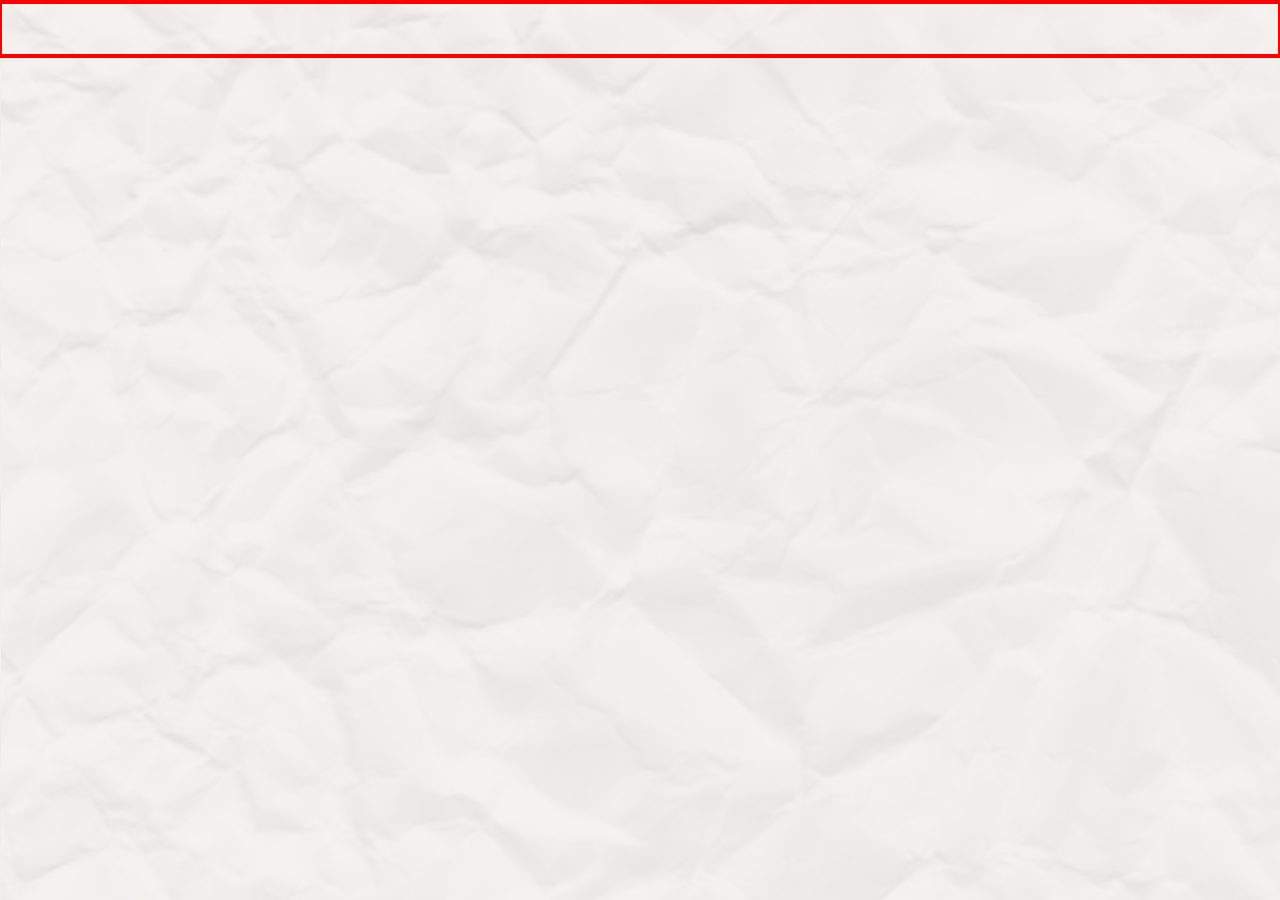
==== About.html @ 271e929d "adding files" ====
<!DOCTYPE html>
<html lang="en">
<head>
    <meta charset="UTF-8">
    <meta name="viewport" content="width=device-width, initial-scale=1.0">
    <meta name="description" content="About page for Cluster International and Fresh! Beverages." />
    <title>About Us</title>
    <link rel="stylesheet" href="styles.css"/>
</head>
<body>
    <main>

    </main>
    <footer>
        
    </footer>
</body>
---- styles.css ----
/* Author: Hellbender Creative Studio
   Date created: Oct 3rd 2026*/
   :root {
    --paletteOrange: #ED6206;
    --paletteGreen: #053406;
   }

@font-face {
    font-family: SoreanBold;
    src: url(./fonts/SoreanBold.otf);
}

   * {
    border: 1px;
    border-style: solid;
    border-color: red;
    text-align: center;
    /*font-family: ;*/
   }

   html {
    margin: 0;
   }

   body {
    padding: 0;
    margin: 0 auto;
    background-image: url("imgs/Background.png");
   }

/* GLOBAL
-------------------------------- */

.textOrange {
    color: var(--paletteOrange);
}

.sorean {
    font-family: SoreanBold;
}

/* HEADER
-------------------------------- */

header {
    position: relative;
}

nav {
    padding: 0;
    /* display: inline-block; */
    float: right;

}

.nav_logo {
      display: block;
    /* justify-content: center */;
    margin: 0;
    padding: 0;
    height: 15%;
    width: 15%;
    aspect-ratio: 1 / 1;
    display: inline-flex;
}

.nav_list {
    margin: 0;
    padding: 20px;
    list-style-type: none;
    display: flex;
    justify-content: space-around;
}

.nav_list_item {
    display: inline;
    padding-top: 10%;
    margin: 5px;
    
}

.nav_button {
    text-decoration: none;
}

.divider_bar {
    background-color: blueviolet;
    padding: 5px;
    margin-top: 4px;
}

/* MAIN - SECTION 1
-------------------------------- */

.section1_container {
    /* display: flex; */
    width: 100%;
    height: 200px;
    /* justify-content: center; */
}

.section1_pics {
    height: 100%; 
    width: 100%;
    z-index: -1;
}

.section1_button {
    position: relative;
    z-index: 1;
    font-size: 16px;
    padding: 10px;
    color: white;
    background-color: var(--paletteOrange);
    bottom: 50px;
    border-radius: 6px;
}

/* MAIN - SECTION 2
-------------------------------- */

.section2 {
    background-color: var(--paletteGreen);
    color: white;
}

.section2_img {
    height: 100%;
    width: 100%;
}

/* MAIN - SECTION 3
-------------------------------- */

/* FOOTER
-------------------------------- */

footer {
    
    display: flex;
    margin-top: 50px;
    color: white;
}

.footer_border {
    z-index: -1;
    height: 100%;
    width: 100%;
    overflow: hidden;
    margin-top: -400px;
    margin-bottom: -200px;
    position: absolute;
}

.footer_list1 {
    list-style-type: none;
    float: right;
    z-index: 2;
}

.footer_list1 li {
    display: inline;
}

.footer_list1 li a {
    text-decoration: none;
}

.footer_list2 {
    z-index: 2;
    list-style-type: none;
    float: right;
}

.footer_list2 li {
    display: inline;
}
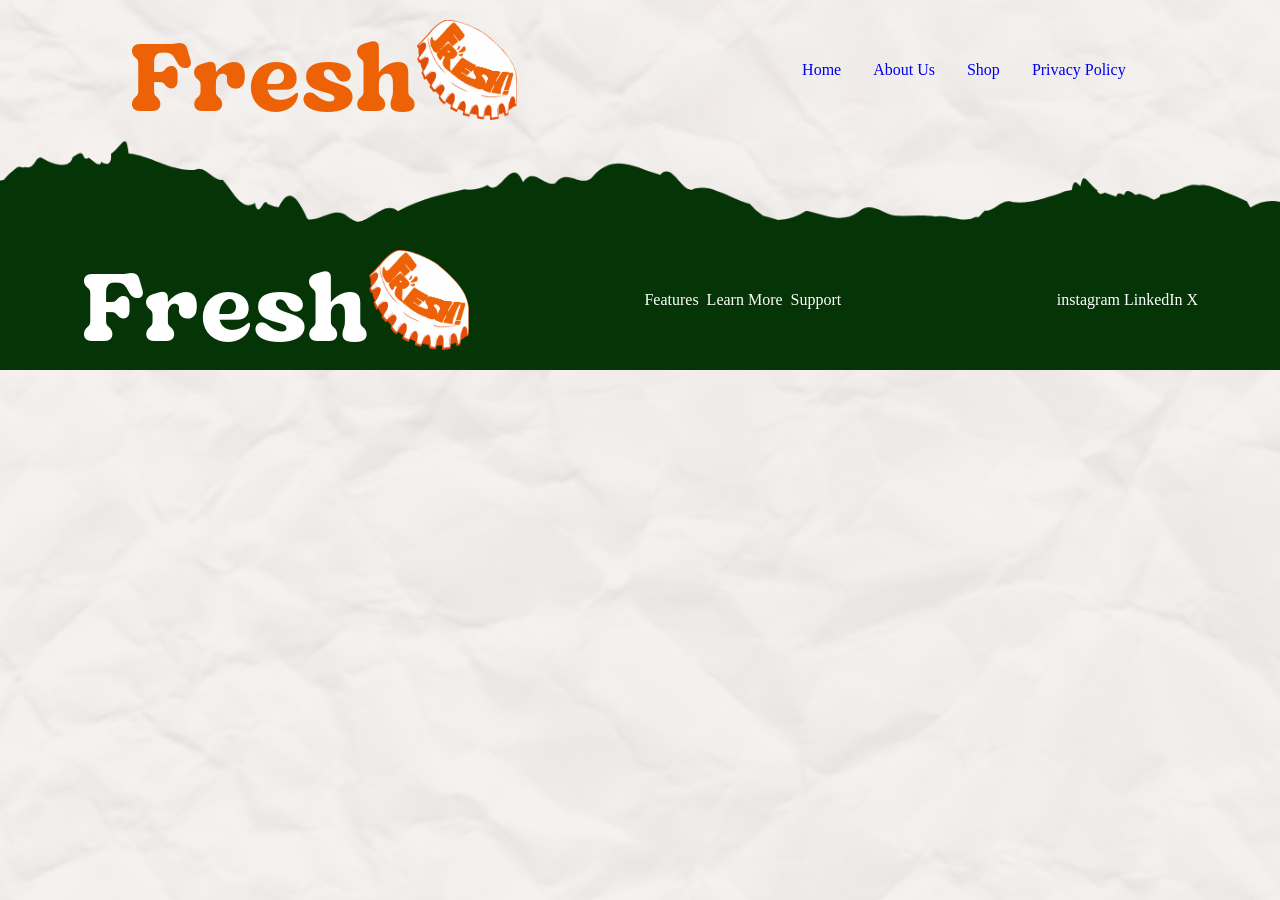
==== commit 488f3f75: "styled footer and got header & footer onto other pages. Finished privacy page. Realizing that the wa" ====
--- a/About.html
+++ b/About.html
@@ -8,10 +8,60 @@
     <link rel="stylesheet" href="styles.css"/>
 </head>
 <body>
+    <header>
+        <div>
+            <h1 class="sorean textOrange">Fresh</h1>
+            <img src="imgs/cap!.png" class="nav_logo" alt="Fresh! Bottle Cap Logo">
+        </div>
+        <nav>
+            <ul class="nav_list">
+                <li class="nav_list_item">
+                    <a class="nav_button" href="./index.html">Home</a>
+                </li>
+                <li class="nav_list_item">
+                    <a class="nav_button" href="./about.html">About Us</a>
+                </li>
+                <li class="nav_list_item">
+                    <a class="nav_button" href="./shop.html">Shop</a>
+                </li>
+                <li class="nav_list_item">
+                    <a class="nav_button" href="./privacy.html">Privacy Policy</a>
+                </li>
+            </ul>
+        </nav>
+        <div class="divider_bar"></div>
+        <div class="divider_bar2"></div>
+    </header>
     <main>
 
     </main>
     <footer>
-        
+        <div>
+            <h1 class="sorean">Fresh</h1>
+            <img src="imgs/cap!.png" class="footer_nav_logo" alt="Fresh! Bottle Cap Logo">
+        </div>
+        <ul class="footer_list1">
+            <li class="">
+                <a class="footer_link" href="" target="_blank">Features</a>
+            </li>
+            <li class="">
+                <a class="footer_link" href="" target="_blank">Learn More</a>
+            </li>
+            <li class="">
+                <a class="footer_link" href="" target="_blank">Support</a>
+            </li>
+        </ul>
+        <ul class="footer_list2">
+            <li class="">
+                instagram
+            </li>
+            <li class="">
+                LinkedIn
+            </li>
+            <li class="">
+                X
+            </li>
+        </ul>
     </footer>
-</body>+</body>
+</html>
--- a/styles.css
+++ b/styles.css
@@ -11,11 +11,10 @@
 }
 
    * {
-    border: 1px;
+    /* border: 1px;
     border-style: solid;
-    border-color: red;
+    border-color: red; */
     text-align: center;
-    /*font-family: ;*/
    }
 
    html {
@@ -43,76 +42,133 @@
 -------------------------------- */
 
 header {
-    position: relative;
+    margin-top: 20px;
+    display: flex;
+    flex-wrap: wrap;
+    justify-content: space-around;
+    align-items: flex-end;
+}
+
+header div h1 {
+    font-size: 96px;
+    margin: 0;
+    margin-bottom: -25px;
+}
+
+header div {
+    display: flex;
 }
 
 nav {
     padding: 0;
-    /* display: inline-block; */
-    float: right;
-
+    align-self: center;
 }
 
 .nav_logo {
-      display: block;
-    /* justify-content: center */;
-    margin: 0;
-    padding: 0;
-    height: 15%;
-    width: 15%;
+    margin: 0;
+    padding: 0;
+    height: 100px;
+    width: 100px;
     aspect-ratio: 1 / 1;
     display: inline-flex;
 }
 
 .nav_list {
-    margin: 0;
-    padding: 20px;
+    margin: 8px;
+    padding: 0;
     list-style-type: none;
     display: flex;
     justify-content: space-around;
 }
 
 .nav_list_item {
-    display: inline;
-    padding-top: 10%;
-    margin: 5px;
+    margin: 0 8px;
     
 }
 
 .nav_button {
     text-decoration: none;
+    padding: 4px 8px;
 }
 
 .divider_bar {
     background-color: blueviolet;
-    padding: 5px;
+    height: 8px;
+    width: 1280px;
     margin-top: 4px;
+    background: 
+        linear-gradient(
+        90deg,
+        transparent 50%,
+        var(--paletteOrange) 50%),
+        
+        /* linear-gradient(
+        90deg,
+        transparent 50%,
+        var(--paletteGreen) 50%), */
+        
+        linear-gradient(
+        180deg,
+        transparent 50%) 0 50%,
+        transparent 50%
+        ;
+    background-repeat: repeat-x, repeat-y;
+    background-size: 16px 16px;
+}
+
+.divider_bar2 {
+    background-color: blueviolet;
+    height: 8px;
+    width: 1280px;
+    background: 
+       linear-gradient(
+        90deg,
+        var(--paletteOrange) 50%,
+        transparent 50%),
+        
+        /* linear-gradient(
+        90deg,
+        transparent 50%,
+        var(--paletteGreen) 50%), */
+        
+        linear-gradient(
+        180deg,
+        transparent 50%) 0 50%,
+        transparent 50%;
+    background-repeat: repeat-x, repeat-y;
+    background-size: 16px 16px;
 }
 
 /* MAIN - SECTION 1
 -------------------------------- */
 
+.section1 h1 {
+    font-size: 60px;
+    margin-top: 12px;
+    margin-bottom: 12px;
+}
+
 .section1_container {
-    /* display: flex; */
-    width: 100%;
-    height: 200px;
-    /* justify-content: center; */
-}
-
-.section1_pics {
-    height: 100%; 
-    width: 100%;
-    z-index: -1;
+    display: flex;
+    flex-direction: column;
+    justify-content: center;
+    align-items: flex-end;
+    background-image: url("./imgs/home\ page\ edited.png");
+    background-size: 100vw, 100vh;
+    background-repeat: no-repeat;
+    background-position: center;
+    width: 100vw;
+    height: 40vw;
+    
 }
 
 .section1_button {
-    position: relative;
     z-index: 1;
-    font-size: 16px;
+    font-size: 24px;
+    margin: auto auto 20px;
     padding: 10px;
     color: white;
     background-color: var(--paletteOrange);
-    bottom: 50px;
     border-radius: 6px;
 }
 
@@ -120,13 +176,48 @@
 -------------------------------- */
 
 .section2 {
+    display: inline-flex;
+    justify-content: center;
     background-color: var(--paletteGreen);
     color: white;
 }
 
 .section2_img {
-    height: 100%;
-    width: 100%;
+    height: 55vw;
+    width: 55vw;
+    margin-top: -50px;
+    margin-bottom: -50px;
+}
+
+.section2_button {
+    font-size: 24px;
+    margin: auto auto 20px;
+    padding: 10px;
+    color: white;
+    background-color: var(--paletteOrange);
+    border-radius: 6px;
+}
+
+.section2_left h1 {
+    text-align: left;
+    margin: 0;
+    padding-top: 10px;
+    padding-left: 5vw;
+    padding-bottom: 10px;
+    font-size: 68px;
+    background-image: url(./imgs/scribbleicon.png);
+    background-size: 375px;
+    background-repeat: no-repeat;
+    background-position-x: 12%;
+    background-position-y: 12%;
+}
+
+.section2_left p {
+    text-align: left;
+    font-size: 32px;
+    margin: 0;
+    padding: 10px;
+    padding-left: 5vw;
 }
 
 /* MAIN - SECTION 3
@@ -136,42 +227,81 @@
 -------------------------------- */
 
 footer {
-    
-    display: flex;
-    margin-top: 50px;
-    color: white;
-}
-
-.footer_border {
-    z-index: -1;
-    height: 100%;
-    width: 100%;
-    overflow: hidden;
-    margin-top: -400px;
-    margin-bottom: -200px;
-    position: absolute;
+    display: flex;
+    flex-wrap: wrap;
+    justify-content: space-around;
+    align-items: flex-end;
+    padding-top: 110px;
+    padding-bottom: 20px;
+    color: white;
+    width: 100vw;
+    background-image: url(./imgs/bottompagerip.png);
+    background-size: 1280px;
+    background-repeat: no-repeat;
+    background-position: bottom;
+    background-position-x: center;
+    background-position-y: 81%;
+}
+
+footer div {
+    display: inline-flex;
+}
+
+footer div h1 {
+    font-size: 96px;
+    margin: 0;
+    margin-bottom: -25px;
+}
+
+.footer_nav_logo {
+    margin: 0;
+    padding: 0;
+    height: 100px;
+    width: 100px;
+    aspect-ratio: 1 / 1;
+    display: inline-flex;
 }
 
 .footer_list1 {
+    margin: 8px;
+    padding: 0;
     list-style-type: none;
-    float: right;
-    z-index: 2;
+    display: flex;
+    justify-content: space-around;
+    align-self: center;
 }
 
 .footer_list1 li {
     display: inline;
-}
-
-.footer_list1 li a {
+    margin: 4px;
+}
+
+.footer_link {
     text-decoration: none;
+}
+
+.footer_link:visited {
+    text-decoration: none;
+    color: white;
 }
 
 .footer_list2 {
     z-index: 2;
     list-style-type: none;
-    float: right;
+    align-self: center;
 }
 
 .footer_list2 li {
     display: inline;
+}
+
+
+
+.privacy_policy {
+    text-align: left;
+    margin: 20px;
+}
+
+.privacy_policy_list li {
+    text-align: left;
 }
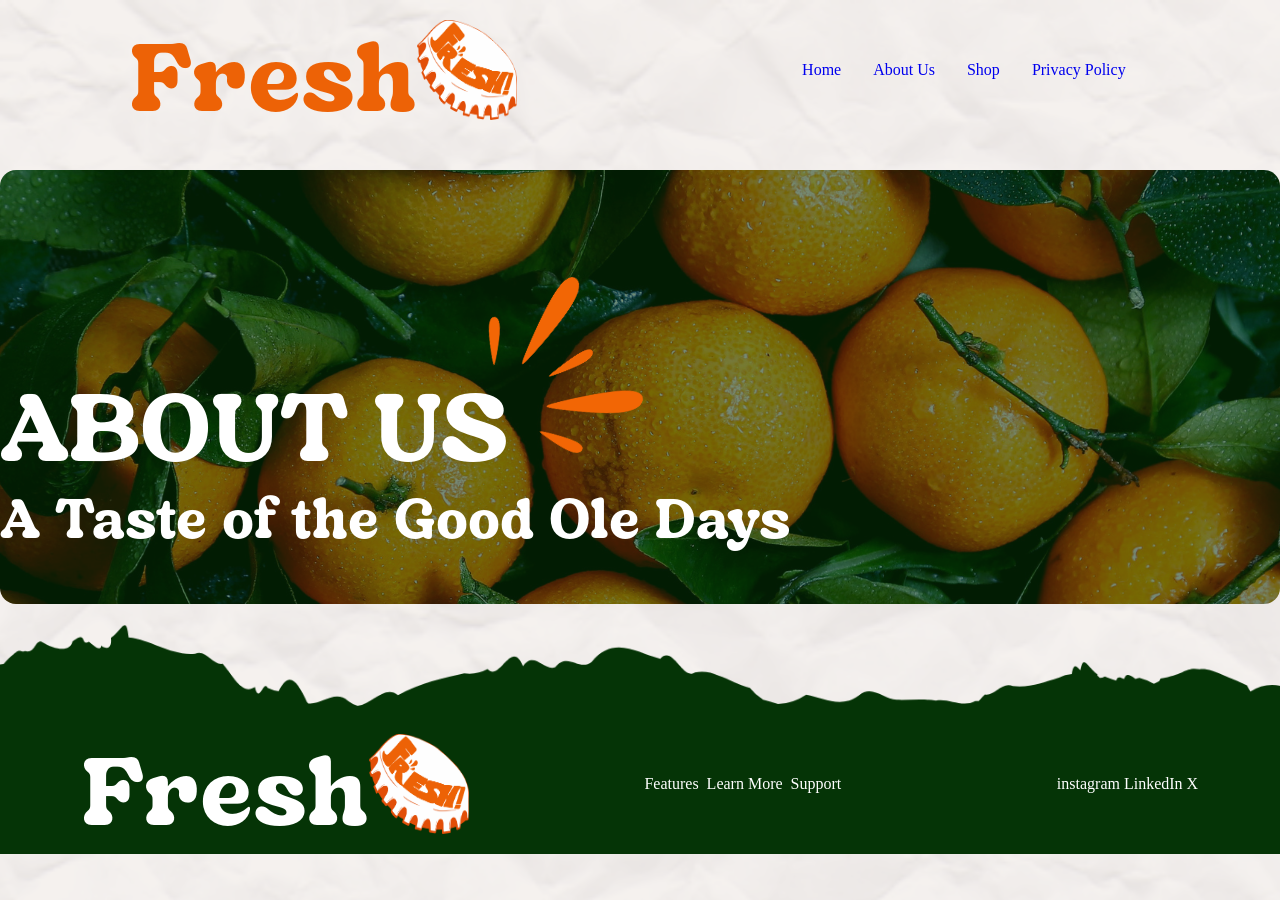
==== commit 77ad0df3: "started building and styling about page, next add other sections and fix landing title styling" ====
--- a/About.html
+++ b/About.html
@@ -33,7 +33,18 @@
         <div class="divider_bar2"></div>
     </header>
     <main>
-
+        <section class="about_landing">
+            <div class="about_landing_container">
+                <div class="about_title_container">
+                    <h1 class="sorean">ABOUT US</h1>
+                    <img src="./imgs/aboutdropsicon.png" alt="Orange droplets text decoration">
+                </div>
+                <h2 class="sorean">A Taste of the Good Ole Days</h2>
+            </div>
+        </section>
+        <section></section>
+        <section></section>
+        <section></section>
     </main>
     <footer>
         <div>
--- a/styles.css
+++ b/styles.css
@@ -32,6 +32,10 @@
 
 .textOrange {
     color: var(--paletteOrange);
+}
+
+.textGreen {
+    color: var(--paletteGreen);
 }
 
 .sorean {
@@ -304,4 +308,166 @@
 
 .privacy_policy_list li {
     text-align: left;
+}
+
+/* ABOUT PAGE
+-------------------------------- */
+.about_landing {
+    display: flex;
+    justify-content: flex-start;
+    text-align: start;
+    margin-top: 30px;
+}
+
+.about_landing_container {
+    width: 100vw;
+    margin-bottom: 20px;
+    padding-top: 200px;
+    border-radius: 16px;
+    
+    background-image: url(./imgs/About\ Us\ Background.png);
+}
+
+.about_title_container {
+
+}
+
+.about_title_container h1 {
+    margin: 0;
+    font-size: 96px;
+    text-align: start;
+    color: white;
+}
+
+.about_title_container img {
+    position: absolute;
+    /* margin-left: 40vw;
+    margin-right: 40vw; */
+    /* margin-top: -260px; */
+    top: 230px;
+    left: 410px;
+    height: 300px;
+    width: 300px;
+    rotate: 135deg;
+}
+
+.about_landing_container h2 {
+    margin-top: -10px;
+    font-size: 56px;
+    text-align: start;
+    color: white;
+}
+
+/* SHOP PAGE
+-------------------------------- */
+
+.shop_page {
+    padding-left: 40px;
+    padding-right: 40px;
+    display: grid;
+    grid-template-columns: repeat(12, 1fr);
+    grid-template-rows: repeat(8, 1fr);
+    gap: 20px;
+}
+
+.shop_title {
+    margin: 10px;
+    font-size: 40px;
+}
+
+.coocoo {
+    width: 45vw;
+    height: 40vw;
+    border-radius: 16px;
+    background-image: url(./imgs/cola\ final.png);
+    background-repeat: repeat-x;
+    background-size: 23vw;
+    grid-column-start: 1;
+    grid-column-end: 7;
+    grid-row-start: 1;
+    grid-row-end: 3;
+}
+
+.coocoobox {
+    width: 45vw;
+    height: 40vw;
+    grid-column-start: 7;
+    grid-column-end: 13;
+    grid-row-start: 1;
+    grid-row-end: 3;
+}
+
+/* .drink_desc1 {
+    grid-column-start: 7;
+    grid-column-end: 13;
+    grid-row-start: 1;
+    grid-row-end: 2;
+}
+
+.sb1 {
+    grid-column-start: 7;
+    grid-column-end: 13;
+    grid-row-start: 2;
+    grid-row-end: 3; 
+} */
+
+
+.diet {
+    width: 45vw;
+    height: 40vw;
+    border-radius: 16px;
+    background-image: url(./imgs/diet\ final.png);
+    background-repeat: repeat-x;
+    background-size: 23vw;
+    grid-column-start: 7;
+    grid-column-end: 13;
+    grid-row-start: 3;
+    grid-row-end: 5;
+}
+
+.dietbox {
+    grid-column-start: 1;
+    grid-column-end: 7;
+    grid-row-start: 3;
+    grid-row-end: 5;
+}
+
+.orange {
+    width: 45vw;
+    height: 40vw;
+    border-radius: 16px;
+    background-image: url(./imgs/orange\ final.png);
+    background-repeat: repeat-x;
+    background-size: 23vw;
+    grid-column-start: 1;
+    grid-column-end: 7;
+    grid-row-start: 5;
+    grid-row-end: 7;
+}
+
+.orangebox {
+    grid-column-start: 7;
+    grid-column-end: 13;
+    grid-row-start: 5;
+    grid-row-end: 7;
+}
+
+.strawberry {
+    width: 45vw;
+    height: 40vw;
+    border-radius: 16px;
+    background-image: url(./imgs/strawberry\ final.png);
+    background-repeat: repeat-x;
+    background-size: 23vw;
+    grid-column-start: 7;
+    grid-column-end: 13;
+    grid-row-start: 7;
+    grid-row-end: 9;
+}
+
+.strawbox {
+    grid-column-start: 1;
+    grid-column-end: 7;
+    grid-row-start: 7;
+    grid-row-end: 9;
 }
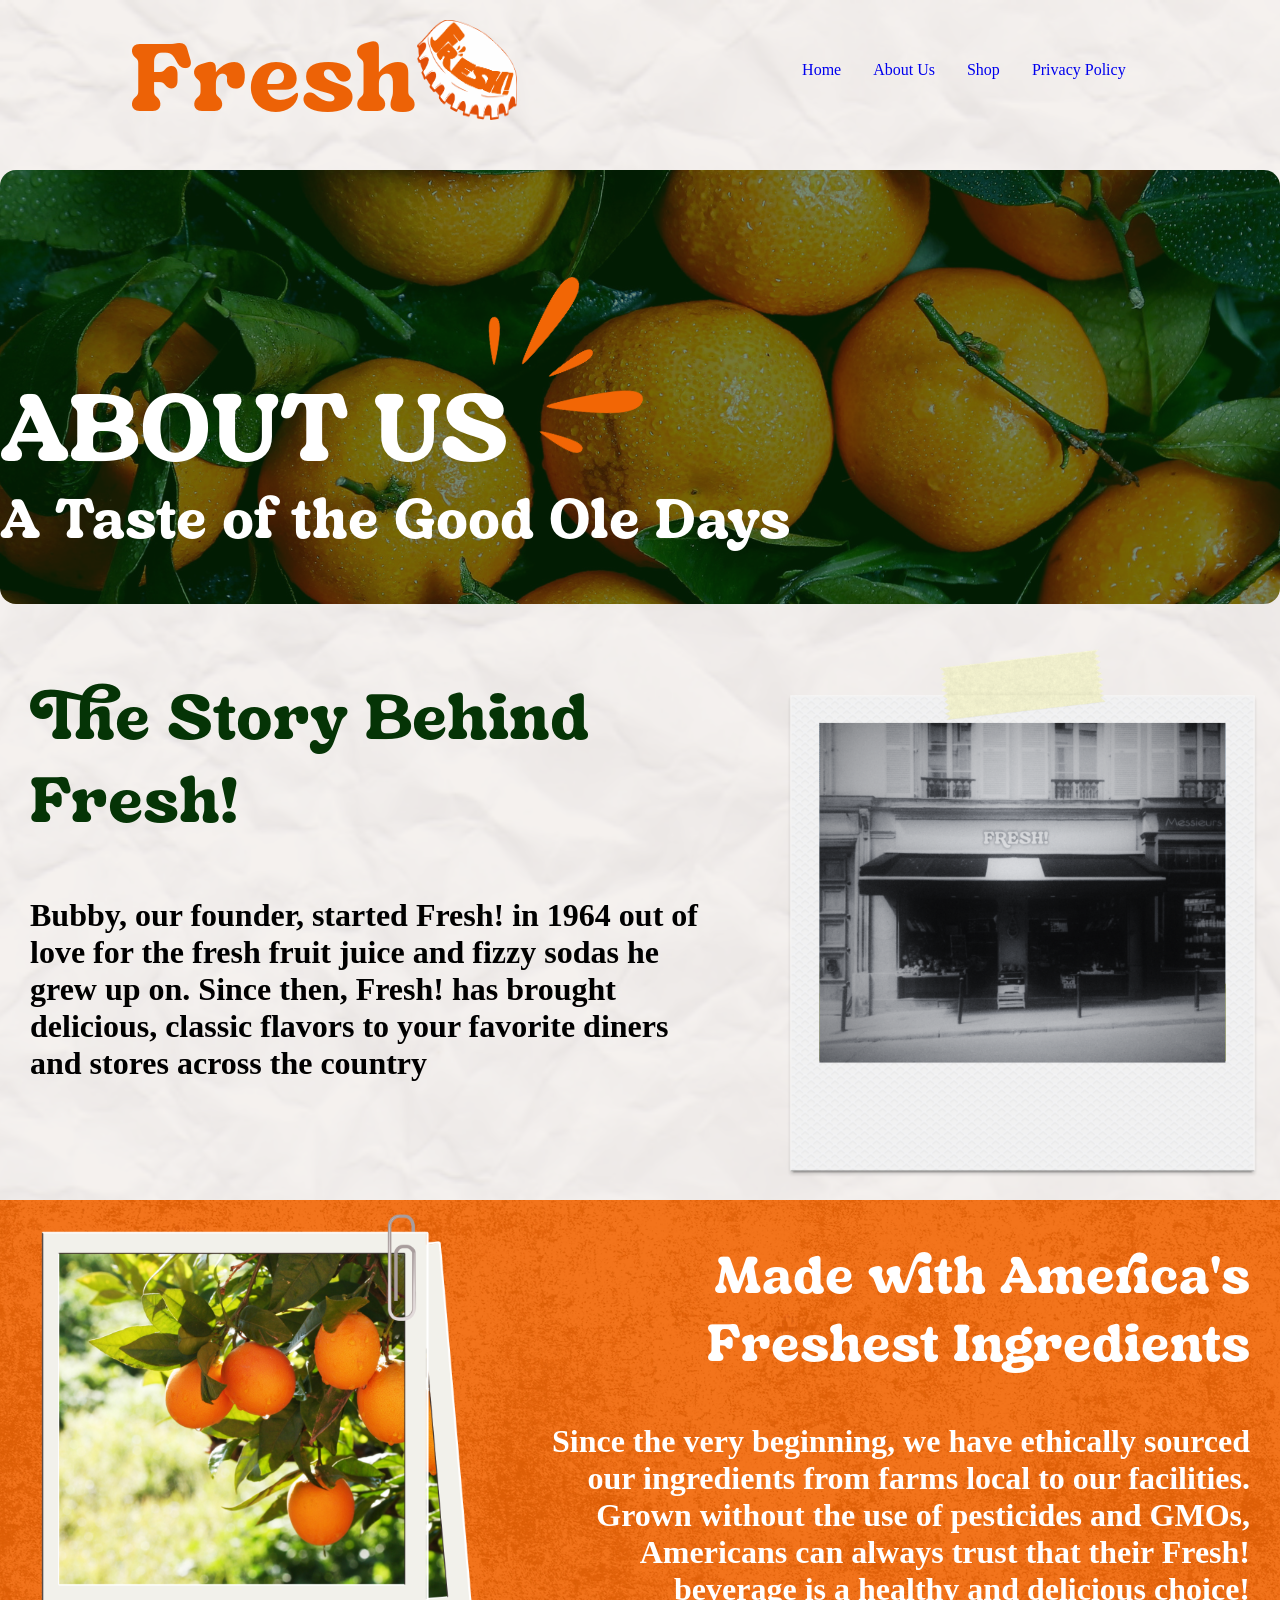
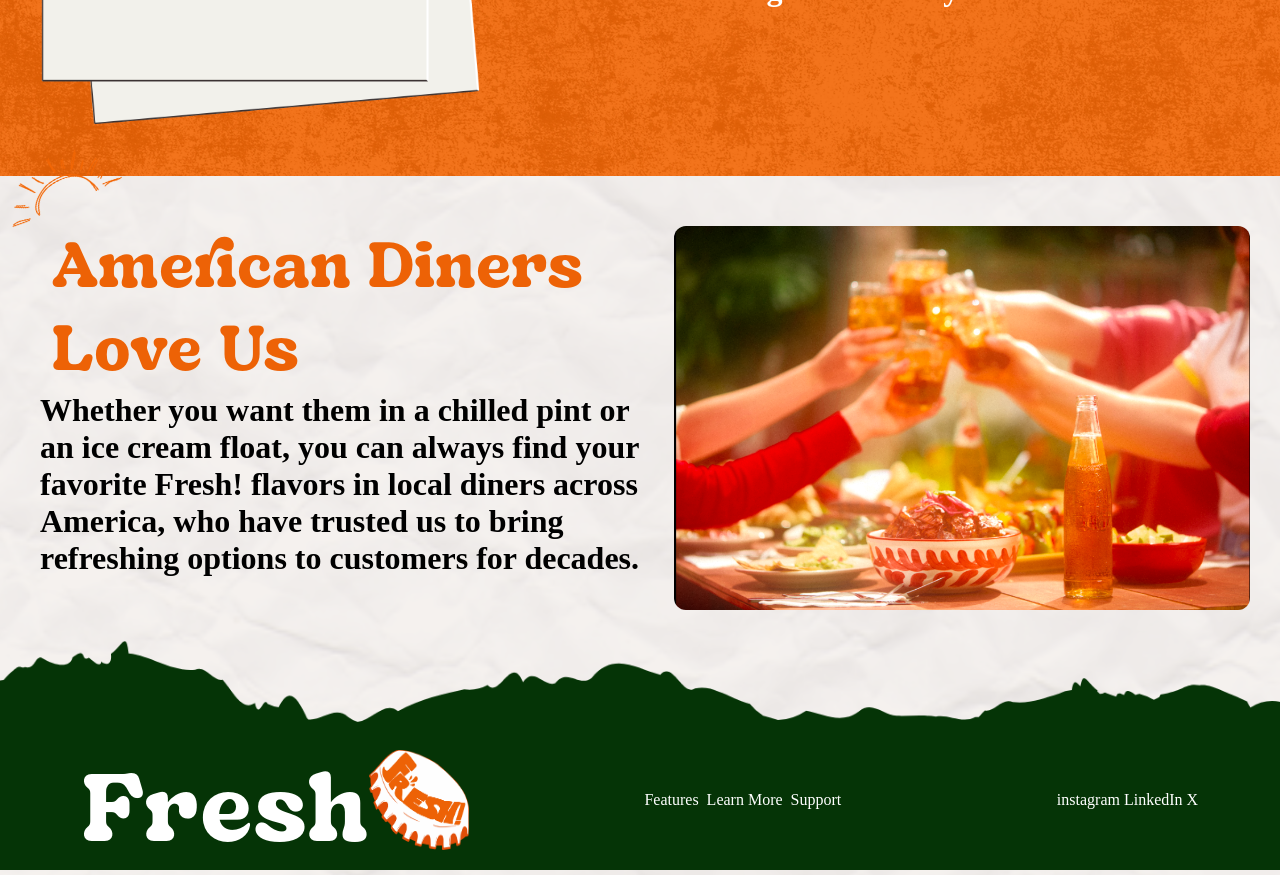
==== commit 9ca226ec: "finished about page (except text decoration droplets and sun icon are styled in a hacky way), next: " ====
--- a/About.html
+++ b/About.html
@@ -42,9 +42,28 @@
                 <h2 class="sorean">A Taste of the Good Ole Days</h2>
             </div>
         </section>
-        <section></section>
-        <section></section>
-        <section></section>
+        <section class="story">
+            <div class="story_desc">
+                <h1 class="textGreen sorean">The Story Behind Fresh!</h1>
+                <h2>Bubby, our founder, started Fresh! in 1964 out of love for the fresh fruit juice and fizzy sodas he grew up on. Since then, Fresh! has brought delicious, classic flavors to your favorite diners and stores across the country</h2>
+            </div>
+            <img src="./imgs/freshstorefront.png" alt="A polaroid picture of the very first Fresh store.">
+        </section>
+        <section class="about_orange">
+            <img src="./imgs/Middle oranges photo.png" alt="Fresh oranges">
+            <div class="about_orange_text">
+                <h1 class="sorean">Made with America's Freshest Ingredients</h1>
+                <h2>Since the very beginning, we have ethically sourced our ingredients from farms local to our facilities. Grown without the use of pesticides and GMOs, Americans can always trust that their Fresh! beverage is a healthy and delicious choice!</h2>
+            </div>
+        </section>
+        <section class="diners">
+            <div class="diners_text">
+                <img src="./imgs/halfsunicon.png" alt="Orange sun scribble text decoration">
+                <h1 class="textOrange sorean">American Diners Love Us</h1>
+                <h2>Whether you want them in a chilled pint or an ice cream float, you can always find your favorite Fresh! flavors in local diners across America, who have trusted us to bring refreshing options to customers for decades.</h2>
+            </div>
+            <img src="./imgs/about bottom photo.png" alt="A toast made with delicious Fresh soda">
+        </section>
     </main>
     <footer>
         <div>
--- a/styles.css
+++ b/styles.css
@@ -358,6 +358,100 @@
     color: white;
 }
 
+.story {
+    display: flex;
+    flex-direction: row;
+    padding-left: 30px;
+}
+
+.story_desc h1 {
+    padding-right: 10px;
+    text-align: left;
+    font-size: 64px;
+}
+
+.story_desc h2 {
+    padding-right: 50px;
+    text-align: left;
+    font-size: 32px;
+}
+
+.story img {
+    height: 45vw;
+    width: 45vw;
+}
+
+.about_orange {
+    display: flex;
+    flex-direction: row;
+    background-image: url(./imgs/aboutorangebackground.png);
+    background-repeat: repeat;
+}
+
+.about_orange img {
+    height: 45vw;
+    width: 45vw;
+}
+.about_orange_text {
+    padding-right: 30px;
+}
+
+.about_orange_text h1 {
+    color: white;
+    text-align: right;
+    font-size: 52px;
+    margin-left: -30px;
+}
+
+.about_orange_text h2 {
+    color: white;
+    text-align: right;
+    font-size: 32px;
+}
+
+.diners {
+    display: flex;
+    flex-direction: row;
+    padding: 30px;
+    padding-top: 50px
+}
+
+.diners img {
+    height: 30vw;
+    width: 45vw;
+    border-radius: 12px;
+}
+
+.diners_text {
+    padding-right: 10px;
+}
+
+.diners_text img {
+    position: absolute;
+    /* margin-left: 40vw;
+    margin-right: 40vw; */
+    /* margin-top: -260px; */
+    top: 1712px;
+    left: -10px;
+    height: 140px;
+    width: 140px;
+    rotate: -20deg;
+}
+
+.diners_text h1 {
+    margin: 0;
+    padding-left: 22px;
+    text-align: left;
+    font-size: 64px;
+}
+
+.diners_text h2 {
+    margin: 0;
+    padding-left: 10px;
+    text-align: left;
+    font-size: 32px;
+}
+
 /* SHOP PAGE
 -------------------------------- */
 
